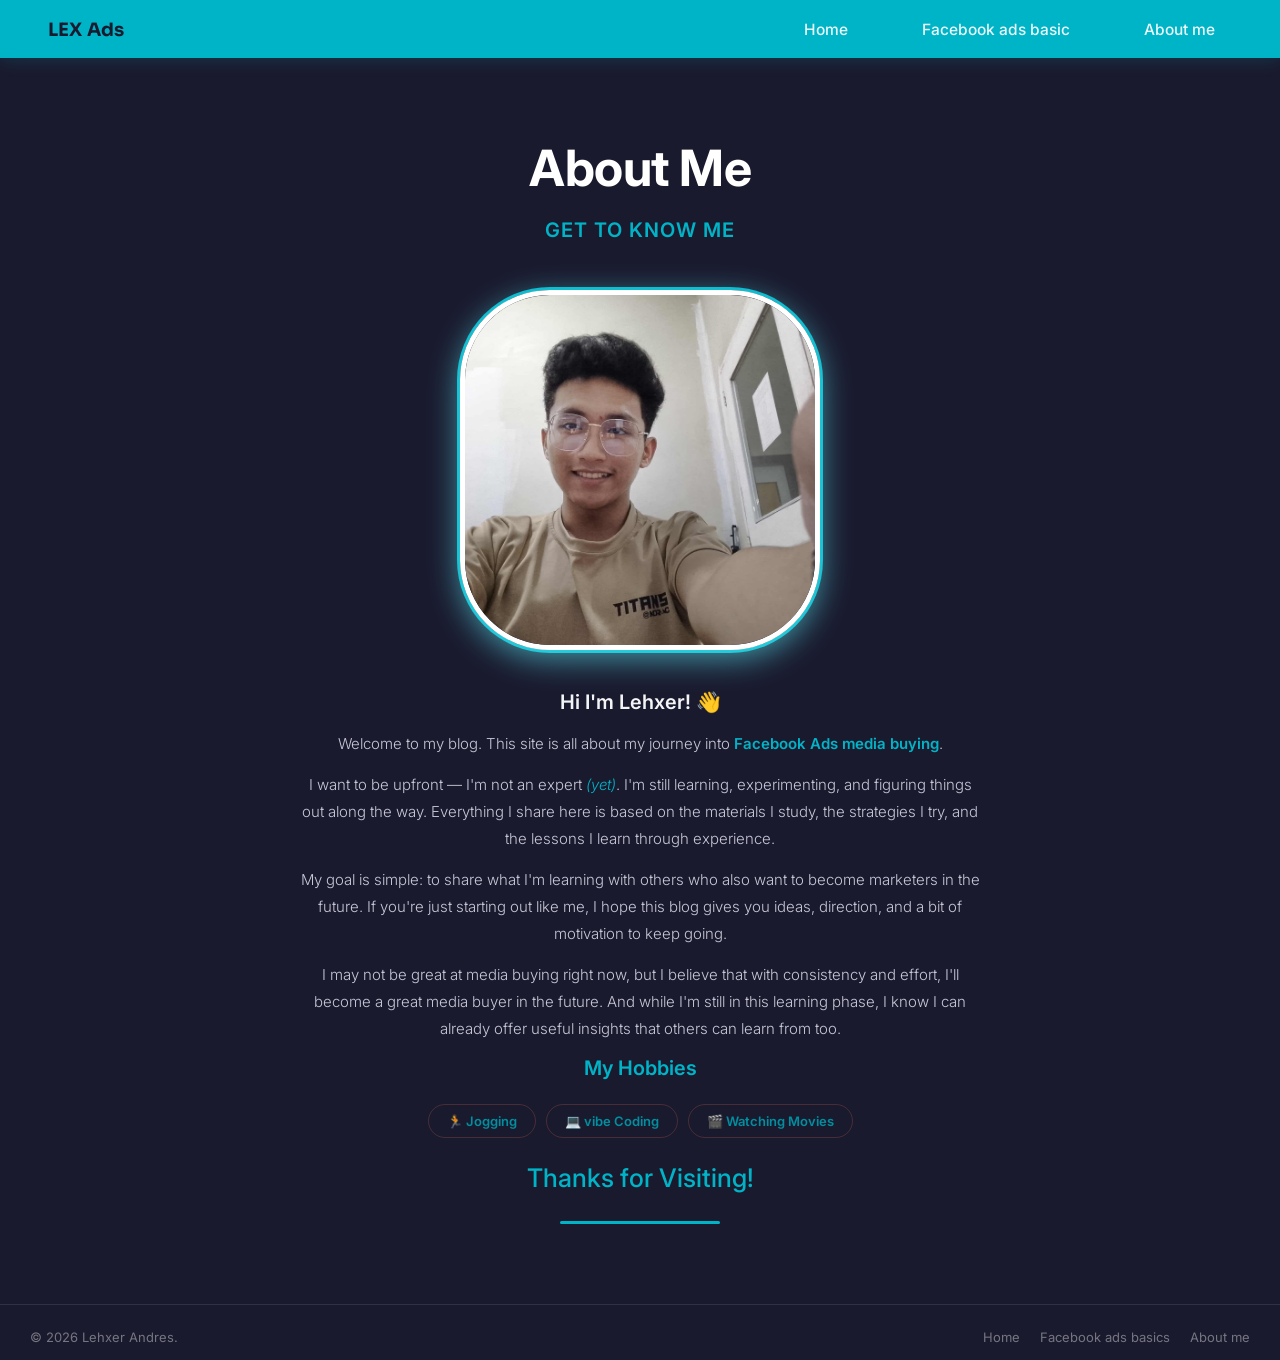
==== 3about.html @ 8c8f79d3 "Add files via upload" ====
<!DOCTYPE html>
<html lang="en">
<head>
  <meta charset="UTF-8" />
  <meta name="viewport" content="width=device-width, initial-scale=1.0"/>
  <title>Facebook Ads Media Buying Blog</title>
  <link rel="stylesheet" href="style.css" />
</head>
<body>

  <!-- NAV -->
<nav>
  <div class="nav-brand">LEX Ads</div>
  
  <input type="checkbox" id="menu-toggle">
  <label for="menu-toggle" class="hamburger">&#9776;</label>
  
  <ul class="nav-links">
    <li><a href="index.html">Home</a></li>
    <li><a href="2page.html">Facebook ads basic</a></li>
    <li><a href="3about.html">About me</a></li>
  </ul>
</nav>


 <section class="about-me">
    <div class="about-me__inner">
      <h2 class="about-me__title">About Me</h2>
      <p class="about-me__eyebrow">Get to know me</p>
 
      <!-- Profile Picture -->
      <div class="about-me__photo-wrap">
        <img
          src="Image/profile.jpg"
          alt="Lehxer profile photo"
          class="about-me__photo"
        />
      </div>
 
      <!-- Text Content -->
      <div class="about-me__content">
        
        <p class="about-me__greeting">Hi I'm Lehxer! 👋</p>
        <p class="about-me__text">
          Welcome to my blog. This site is all about my journey into
          <strong>Facebook Ads media buying</strong>.
        </p>
        <p class="about-me__text">
          I want to be upfront — I'm not an expert <em>(yet)</em>. I'm still learning,
          experimenting, and figuring things out along the way. Everything I share here
          is based on the materials I study, the strategies I try, and the lessons I
          learn through experience.
        </p>
        <p class="about-me__text">
          My goal is simple: to share what I'm learning with others who also want to
          become marketers in the future. If you're just starting out like me, I hope
          this blog gives you ideas, direction, and a bit of motivation to keep going.
        </p>
        <p class="about-me__text">
          I may not be great at media buying right now, but I believe that with
          consistency and effort, I'll become a great media buyer in the future. And
          while I'm still in this learning phase, I know I can already offer useful
          insights that others can learn from too.
        </p>
 
        <!-- Hobbies -->
         <p class="about-me__greeting1">My Hobbies</p>
        <div class="about-me__hobbies">
          <span class="about-me__hobby">🏃 Jogging</span>
          <span class="about-me__hobby">💻 vibe   Coding</span>
          <span class="about-me__hobby">🎬 Watching Movies</span>
        </div>
 
        <p class="about-me__closing">
          Thanks for Visiting!
        </p>
      </div>
 
    </div>
  </section>

<footer>
   <div class="footer-bottom">
      <span>© 2026 Lehxer Andres.</span>
      <div class="footer-bottom-links">
        <a href="index.html">Home</a>
        <a href="2page.html">Facebook ads basics</a>
        <a href="3about.html">About me</a>
      </div>
    </div>
  </div>
</footer>


</body>
</html>
---- style.css ----
@import url('https://fonts.googleapis.com/css2?family=Sora:wght@400;600;700;800&family=Inter:wght@400;500&display=swap');

*, *::before, *::after { box-sizing: border-box; margin: 0; padding: 0; }

:root {
  --teal: #00b4c8;
  --teal-dark: #008fa0;
  --bg: #1a1a2e;
  --bg-hero: #1c1c28;
  --text: #ffffff;
  --text-muted: #c8c8d8;
  --nav-bg: #00b4c8;
}

:root {
  --orange: #00b4c8;
  --orange-dark: #008fa0;
  --navy: #1b1b2f;
  --dark: #2d3142;
  --gray: #6b7280;
  --light-gray: #f3f4f6;
  --border: #e5e7eb;
  --white: #ffffff;
  --text: #1f2937;
  --accent-blue: #00a4bd;
  --accent-purple: #6366f1;
  --accent-green: #00bda5;
}

body {
  font-family: 'Inter', sans-serif;
  background: var(--bg);
  color: var(--text);
  min-height: 100vh;
  overflow-x: hidden;
}

/* ── NAV ── */
nav {
  background: var(--nav-bg);
  display: flex;
  align-items: center;
  justify-content: space-between;
  padding: 0 48px;
  height: 58px;
  position: sticky;
  top: 0;
  z-index: 100;
  box-shadow: 0 2px 16px rgba(0,180,200,0.18);
}

.nav-brand {
  font-family: 'Sora', sans-serif;
  font-weight: 700;
  font-size: 1.15rem;
  color: var(--navy);
  letter-spacing: 0.01em;
}

.nav-links {
  display: flex;
  gap: 40px;
  list-style: none;
}

.nav-links a {
  color: #fff;
  text-decoration: none;
  font-size: 0.97rem;
  font-weight: 500;
  opacity: 0.92;
  transition: all 0.2s; /* Changed from 'opacity' to 'all' to animate the border too */
  
  /* The Border Settings */
  border: 1px solid var(--orange); 
  padding: 8px 16px;     /* Adds space between text and border */
  border-radius: 30px;    /* Optional: rounds the corners */
}

.nav-links a:hover {
  opacity: 1;
  color: var(--orange);
  font-weight: 500;
  background-color: var(--white); /* Slight highlight on hover */
  border-color: var(--orange); /* Change border color on hover */
}


/* Hide the checkbox and hamburger by default (Desktop) */
#menu-toggle, .hamburger {
  display: none;
}

/* Mobile Styles */
@media (max-width: 768px) {
  .hamburger {
    display: block;
    font-size: 1.5rem;
    color: white;
    cursor: pointer;
    z-index: 1001; 
  }

  .nav-links {
  display: flex; 
  flex-direction: column;
  position: fixed; 
  top: 60px; 
  height: calc(100vh - 60px); 
  left: -100%;  
  width: 250px;       
  padding: 40px 30px; 
  gap: 30px;
  transition: left 0.4s ease; 
  z-index: 1000;

  /* --- DARK TRANSLUCENT GLASS EFFECT --- */
  
  /* 1. Use RGBA for the background: 0,0,0 is black. 0.75 is 75% opacity. */
  background-color: rgba(10, 15, 28, 0.75); 
  
  /* 2. The Blur: 15px-20px is usually the "sweet spot" for glass */
  backdrop-filter: blur(20px);
  -webkit-backdrop-filter: blur(20px);

  /* 3. Optional: Add a subtle border to make it pop against the dark page */
  border-right: 1px solid rgba(255, 255, 255, 0.1);
}

  .nav-links a {
    letter-spacing: px;
    text-transform: uppercase;
    font-size: 0.85rem;
    border: none;
    display: block;
    color: white;
    text-decoration: none;
  }

  #menu-toggle:checked ~ .nav-links {
    left: 0; 
  }
}




















/* ── HERO ── */
.hero {
  min-height: calc(100vh - 58px);
  background: var(--bg-hero);
  display: grid;
  grid-template-columns: 1fr 1fr;
  align-items: center;
  padding: 60px 72px 60px 80px;
  gap: 40px;
  position: relative;
  overflow: hidden;
}

/* subtle radial glow */
.hero::before {
  content: '';
  position: absolute;
  inset: 0;
  background:
    radial-gradient(ellipse 60% 70% at 70% 55%, rgba(80,40,160,0.22) 0%, transparent 70%),
    radial-gradient(ellipse 40% 40% at 20% 80%, rgba(0,180,200,0.08) 0%, transparent 60%);
  pointer-events: none;
}

.hero-content {
  position: relative;
  z-index: 2;
  animation: fadeUp 0.8s ease both;
}

@keyframes fadeUp {
  from { opacity: 0; transform: translateY(32px); }
  to   { opacity: 1; transform: translateY(0); }
}

.hero-title {
  font-family: 'Sora', sans-serif;
  font-weight: 1000;
  font-size: clamp(2rem, 5vw, 4rem);
  line-height: 1.13;
  color: #fff;
  margin-bottom: 20px;
  margin-top: 70px;
  letter-spacing: -0.01em;
}

.hero-desc {
  font-size: clamp(1rem, 2.5vw, 1.25rem);
  text-align: justify;
  line-height: 1.65;
  color: var(--text-muted);
  max-width: 620px;
  margin: 50px 10px 50px 10px;

}

.btn-learn {
  display: inline-block;
  background: var(--teal);
  color: #fff;
  font-family: 'Inter', sans-serif;
  font-size: 1rem;
  font-weight: 500;
  padding: 10px 30px;
  margin-left: 10px;
  border-radius: 40px;
  text-decoration: none;
  border: none;
  cursor: pointer;
  transition: background 0.22s, transform 0.18s, box-shadow 0.22s;
  box-shadow: 0 4px 24px rgba(0,180,200,0.28);
}

.btn-learn:hover {
  background: var(--teal-dark);
  transform: translateY(-2px);
  box-shadow: 0 8px 32px rgba(0,180,200,0.38);
}

/* ── HERO IMAGE ── */
.hero-image {
  position: relative;
  z-index: 2;
  display: flex;
  justify-content: center;
  align-items: center;
  animation: fadeUp 0.9s 0.15s ease both;
}

/* Decorative phone + social icons illustration */
.phone-wrapper {
  position: relative;
  width: 360px;
  height: 420px;
}

/* Phone body */
.phone {
  position: absolute;
  bottom: 0;
  left: 50%;
  transform: translateX(-50%) perspective(900px) rotateX(6deg) rotateY(-8deg);
  width: 200px;
  height: 340px;
  background: linear-gradient(145deg, #2a2060 0%, #1a1040 60%, #0d0820 100%);
  border-radius: 28px;
  box-shadow:
    0 32px 80px rgba(0,0,0,0.7),
    0 0 0 2px rgba(120,80,255,0.25),
    inset 0 0 30px rgba(80,40,180,0.15);
  overflow: hidden;
}

.phone::before {
  content: '';
  position: absolute;
  top: 0; left: 0; right: 0;
  height: 2px;
  background: linear-gradient(90deg, transparent, rgba(120,80,255,0.6), transparent);
}

.phone-screen {
  position: absolute;
  inset: 12px;
  border-radius: 20px;
  background: linear-gradient(160deg, #2d1b8a 0%, #1a0d60 40%, #0f0840 100%);
  overflow: hidden;
}

.phone-screen-glow {
  position: absolute;
  inset: 0;
  background: radial-gradient(ellipse at 50% 30%, rgba(100,60,255,0.4), transparent 70%);
}

/* Social icon blobs */
.icon-blob {
  position: absolute;
  border-radius: 26%;
  display: flex;
  align-items: center;
  justify-content: center;
  font-size: 1.5rem;
  font-weight: 900;
  color: #fff;
  box-shadow: 0 8px 32px rgba(0,0,0,0.5);
  animation: float 4s ease-in-out infinite;
}



@keyframes float {
  0%, 100% { transform: translateY(0) rotate(var(--rot, 0deg)); }
  50%       { transform: translateY(-10px) rotate(var(--rot, 0deg)); }
}

/* Individual blobs */
.blob-ig-main {
  --rot: -10deg;
  width: 110px; height: 110px;
  background: linear-gradient(135deg, #f9ce34, #ee2a7b, #6228d7);
  top: 30px; left: 50px;
  animation-delay: 0s;
  font-size: 3rem;
}

.blob-fb-main {
  --rot: 6deg;
  width: 90px; height: 90px;
  background: linear-gradient(135deg, #1877f2, #0a5dc2);
  top: 60px; right: 30px;
  animation-delay: 0.6s;
  font-size: 2.2rem;
}

.blob-fb-sm {
  --rot: -6deg;
  width: 70px; height: 70px;
  background: linear-gradient(135deg, #1877f2, #0a5dc2);
  top: 160px; right: 5px;
  animation-delay: 1s;
  font-size: 1.6rem;
}

.blob-ig-sm {
  --rot: 12deg;
  width: 60px; height: 60px;
  background: linear-gradient(135deg, #f9ce34, #ee2a7b, #6228d7);
  top: 220px; right: 50px;
  animation-delay: 1.4s;
  font-size: 1.3rem;
}

.blob-tw {
  --rot: -8deg;
  width: 60px; height: 60px;
  background: linear-gradient(135deg, #1da1f2, #0d7abf);
  top: 260px; right: 0px;
  animation-delay: 0.8s;
  font-size: 1.2rem;
}

/* small accent dots */
.dot {
  position: absolute;
  border-radius: 50%;
  animation: float 3s ease-in-out infinite;
}

.dot-r { width: 18px; height: 18px; background: #e63a5a; }
.dot-b { width: 14px; height: 14px; background: #4a90e2; }
.dot-o { width: 12px; height: 12px; background: #f7931e; }

.dot-1 { top: 10px; right: 110px; animation-delay: 0.3s; }
.dot-2 { top: 140px; left: 20px; animation-delay: 1.2s; }
.dot-3 { top: 300px; left: 30px; animation-delay: 0.7s; }
.dot-4 { top: 80px; right: 10px; animation-delay: 1.8s; }



@media (max-width: 768px) {
  .hero-desc {
  text-align: center;
  }
}












/* ------------------ Main Page Styles ------------------ */



.container {
  max-width: 1200px;
  margin: 0 auto;
  padding: 0 24px;
}

/* ===== FEATURED SECTION ===== */
.featured-section { padding: 56px 0 40px; }
.section-header {
  display: flex;
  justify-content: space-between;
  align-items: baseline;
  margin-bottom: 32px;
}
.section-title {
  font-size: 22px;
  font-weight: 700;
  color: var(--white);
  letter-spacing: -0.3px;
}
.see-all {
  color: var(--orange);
  font-size: 15px !important;
  font-weight: 600 !important;
  display: flex;
  align-items: center;
  gap: 6px;
  transition: all 0.25s ease;
  text-decoration: none;
}

.see-all:hover {
  gap: 10px;
  color: var(--orange-dark);   /* Optional: make it slightly darker on hover */
}

/* Featured hero card */
.featured-grid {
  display: grid;
  grid-template-columns: 1.4fr 1fr;
  gap: 32px;
  margin-bottom: 48px;
}
@media (max-width: 768px) { .featured-grid { grid-template-columns: 1fr; } }

.card-featured {
  border-radius: 14px;
  overflow: hidden;
  border: 1px solid var(--border);
  transition: transform .25s, box-shadow .25s;
  background: white;
}
.card-featured:hover { transform: translateY(-4px); box-shadow: 0 16px 40px rgba(0,0,0,.1); }
.card-featured-img {
  height: 220px;           /* Change this to control image height */
  overflow: hidden;
  position: relative;
}

.card-featured-img img {
  width: 100%;
  height: 100%;
  object-fit: cover;       /* Makes the image fill the area nicely without distortion */
  display: block;
}

/* Optional: Nice hover effect */
.card-featured:hover .card-featured-img img {
  transform: scale(1.05);
  transition: transform 0.4s ease;
}

.card-body { padding: 24px; }
.card-tag {
  display: inline-block;
  font-size: 11px;
  font-weight: 700;
  letter-spacing: 1px;
  text-transform: uppercase;
  color: var(--orange);
  margin-bottom: 10px;
}
.card-title {
  font-size: 20px;
  font-weight: 700;
  color: var(--navy);
  line-height: 1.35;
  margin-bottom: 10px;
  letter-spacing: -0.3px;
}

.card-title a {
  text-decoration: none;
  color: inherit; /* Keeps your original title color */
}



.card-featured .card-title { font-size: 24px; }
.card-excerpt {
  color: var(--gray);
  font-size: 14px;
  line-height: 1.65;
  margin-bottom: 16px;
  font-weight: 300;
}
.card-meta {
  display: flex;
  align-items: center;
  gap: 10px;
  font-size: 12px;
  color: var(--gray);
}
.avatar {
  width: 30px; height: 30px;
  border-radius: 50%;
  display: flex; align-items: center; justify-content: center;
  font-size: 13px;
  font-weight: 700;
  color: white;
  flex-shrink: 0;
}

/* Side stack */
.side-stack { display: flex; flex-direction: column; gap: 20px; }
.card-small {
  display: flex;
  gap: 16px;
  padding: 18px;
  border: 1px solid var(--border);
  border-radius: 12px;
  background: white;
  transition: transform .2s, box-shadow .2s;
  cursor: pointer;
}
.card-small:hover { transform: translateY(-2px); box-shadow: 0 8px 24px rgba(0,0,0,.07); }

.card-small-thumb {
  width: 80px;
  height: 80px;
  border-radius: 8px;
  flex-shrink: 0;
  overflow: hidden; /* This clips the image to the border-radius */
  display: block;   /* Remove flex centering if using an image */
}

.card-small-thumb img {
  width: 100%;
  height: 100%;
  object-fit: cover; /* This is the magic property for cropping images nicely */
  display: block;
}

.card-small-body { flex: 1; }
.card-small-body .card-tag { margin-bottom: 6px; }
.card-small-body .card-title { font-size: 14px; line-height: 1.4; margin-bottom: 6px; }
.card-small-body .card-meta { font-size: 11px; }




/* ===== ARTICLE GRID ===== */


.articles-section { padding: 56px 0; }
.scroll-wrapper {
  position: relative;
  margin-top: 20px;
}

.articles-grid {
    display: flex;
  gap: 20px;
  overflow-x: auto;
  scroll-behavior: smooth;
  padding: 10px;         /* Hide scrollbar on Firefox */
}

.articles-grid::-webkit-scrollbar {
  display: none;                   /* Hide scrollbar on Chrome/Safari */
}

.scroll-btn {
  position: absolute;
  top: 50%;
  transform: translateY(-50%);
  width: 48px;
  height: 48px;
  background: white;
  border: 0px solid #e2e8f0;
  border-radius: 50%;
  font-size: 20px;
  color: #64748b;
  cursor: pointer;
  z-index: 10;
  box-shadow: 0 4px 15px rgba(0, 0, 0, 0.1);
  transition: all 0.3s ease;
  display: flex;
  align-items: center;
  justify-content: center;
}

.scroll-btn:hover {
  background: var(--orange);
  color: transparent;
  border-color: var(--orange);
  transform: translateY(-50%) scale(1.08);
}

.scroll-left {
  display: none;
  background: transparent;
  left: -20px;
}

.scroll-right {
  display: none;
  background: transparent;
  right: -20px;
}

/* Optional: Make cards a fixed width for better horizontal scroll */
.card-article {
  min-width: 260px;
  flex: 0 0 auto; /* 🔥 IMPORTANT */
}



@media (max-width: 900px) { .articles-grid { grid-template-columns: repeat(2, 1fr); } }
@media (max-width: 560px) { .articles-grid { grid-template-columns: 1fr; } }

.card-article {
  border: 1px solid var(--border);
  border-radius: 12px;
  overflow: hidden;
  background: white;
  transition: transform .25s, box-shadow .25s;
  cursor: pointer;
}
.card-article:hover { transform: translateY(-4px); box-shadow: 0 12px 32px rgba(0,0,0,.09); }

.card-article-img {
  height: 220px;           /* Change this to control image height */
  overflow: hidden;
  position: relative;
}

.card-article-img img {
  width: 100%;
  height: 100%;
  object-fit: cover;       /* Makes the image fill the area nicely without distortion */
  display: block;
}

.card-article:hover .card-article-img img {
  transform: scale(1.05);
  transition: transform 0.4s ease;
}

.card-article .card-body { padding: 20px;
width: 300px; }
.card-article .card-title { font-size: 16px; margin-bottom: 8px; }
.card-article .card-excerpt {
  font-size: 13px;
  margin-bottom: 14px;
  display: -webkit-box;
  -webkit-line-clamp: 3;
  line-clamp: 3;
  -webkit-box-orient: vertical;
  overflow: hidden;
}

/* ===== CATEGORY SECTIONS ===== */
.category-block { padding: 48px 0; border-top: 1px solid var(--border); }
.category-header { display: flex; align-items: center; gap: 14px; margin-bottom: 28px; }
.category-dot { width: 12px; height: 12px; border-radius: 50%; }
.category-label { font-size: 20px; font-weight: 700; color: var(--white); letter-spacing: -0.3px; }

.see-all {
  color: var(--orange);
  font-size: 20px;
  font-weight: 600;
  text-decoration: none;
  margin-left: auto;            /* This pushes "See all" to the right */
  white-space: nowrap;
  display: flex;
  align-items: center;
  gap: 6px;
  transition: gap 0.3s ease;
}

.see-all:hover {
  gap: 10px;
}



.footer-bottom {
  border-top: 1px solid rgba(255,255,255,.1);
  padding: 24px 30px 15px;
  
  display: flex;
  justify-content: space-between;
  align-items: center;
  font-size: 13px;                    /* Slightly better than 12px */
  color: rgba(255,255,255,.4);
  flex-wrap: wrap;                    /* Allows wrapping on small screens */
  gap: 16px;                          /* Adds space when wrapping */
}

.footer-bottom-links {
  display: flex;
  gap: 20px;
  flex-wrap: wrap;                    /* Links can wrap if needed */
}

.footer-bottom-links a {
  color: rgba(255,255,255,.4);
  text-decoration: none;
  transition: color 0.2s ease;
}

.footer-bottom-links a:hover {
  color: white;
}

/* ====================== RESPONSIVE ====================== */

@media (max-width: 768px) {
  .footer-bottom {
    flex-direction: column;           /* Stack vertically on tablets & mobile */
    text-align: center;
    gap: 20px;
    padding-top: 20px;
  }

  .footer-bottom-links {
    gap: 16px;
    justify-content: center;
  }
}

@media (max-width: 480px) {
  .footer-bottom {
    font-size: 12px;
  }
  
  .footer-bottom-links {
    gap: 14px;
  }
}

















/* ── RESPONSIVE ── */
@media (max-width: 900px) {
  nav { padding: 0 24px; }
  .nav-links { gap: 20px; }

  .hero {
    grid-template-columns: 1fr;
    padding: 48px 28px;
    text-align: center;
  }

  .hero-desc { max-width: 100%; }
  .hero-image { justify-content: center; }
  .phone-wrapper { width: 280px; height: 340px; }
  .blob-ig-main { width: 80px; height: 80px; font-size: 2.2rem; }
  .blob-fb-main { width: 66px; height: 66px; font-size: 1.7rem; }
}


/* ===== LOAD MORE ===== */
.load-more-wrap { text-align: center; padding: 32px 0 56px; }
.load-more-btn {

  display: inline-block; /* Add this */
  text-decoration: none;
  border: 2px solid var(--orange);
  color: var(--orange);
  background: none;
  padding: 15px 50px;
  margin-bottom: 50px;
  border-radius: 50px;
  font-size: 20px;
  font-weight: 600;
  cursor: pointer;
  font-family: inherit;
  transition: all .2s;
}
.load-more-btn:hover { background: var(--orange); color: white; }








/* ====================== 2 Page ====================== */
/* ====================== 2 Page ====================== */
/* ====================== 2 Page ====================== */
/* ====================== 2 Page ====================== */
/* ====================== 2 Page ====================== */
/* ====================== 2 Page ====================== */


/* ===== HERO ===== */
.hero2 {
  background: var(--border);
  padding: 200px 24px 200px;
  text-align: center;
  border-bottom: 1px solid var(--border);
}


.hero2 h1 {
  font-size: clamp(40px, 5vw, 54px);
  font-weight: 700;
  line-height: 1.15;
  color: var(--navy);
  max-width: 680px;
  margin: 0 auto 20px;
  letter-spacing: -1px;
}

.hero2 h1::after {
  content: '';
  display: block;
  width: clamp(20px, 15vw, 1000px);
  height: 4px;
  background: var(--orange);
  margin: 16px auto 0;
}

.hero2 h1 span { color: var(--orange); }
.hero2 p {
  color: var(--navy);
  font-size: clamp(18px, 3vw, 24px);
  max-width: 920px;
  margin: 0 auto 36px;
  font-weight: 300;
}
.hero-search2 {
  display: flex;
  max-width: 480px;
  margin: 0 auto;
  border: 2px solid var(--border);
  border-radius: 8px;
  background: white;
  overflow: hidden;
  transition: border-color .2s;
  box-shadow: 0 4px 20px rgba(0,0,0,.07);
}
.hero-search2:focus-within { border-color: var(--orange); }
.hero-search2 input {
  flex: 1;
  border: none;
  outline: none;
  padding: 14px 18px;
  font-size: 15px;
  font-family: inherit;
  color: var(--text);
}
.hero-search2 button {
  background: var(--orange);
  border: none;
  color: white;
  padding: 0 22px;
  cursor: pointer;
  font-size: 16px;
  transition: background .2s;
}
.hero-search2 button:hover { background: var(--orange-dark); }







.section-title-2page {
  display: block;  /* Headers are blocks by default, but let's be sure */
  width: 100%;
  margin-top: -20px;
  font-size: clamp(28px, 5vw, 40px);
  font-weight: 700;
  text-align:left;
  color: var(--white);
  letter-spacing: 1.3px;
  border-bottom: 4px solid var(--orange); /* Change color to match your brand */
  padding-bottom: 8px; /* Space between text and line */
  margin-bottom: 20px;
}






/* ===== SECTION WRAPPER ===== */
.about-me {
  padding: 80px 24px;
  background: var(-);
}
 
.about-me__inner {
  max-width: 860px;
  margin: 0 auto;
  display: flex;
  flex-direction: column;
  align-items: center;
  gap: 40px;
}
 
/* ===== PHOTO ===== */
.about-me__photo-wrap {
  display: flex;
  flex-direction: column;
  align-items: center;
  gap: 14px;
}
 
.about-me__photo {
  width: 360px;
  height: 360px;
  border-radius: 25%;
  object-fit: cover;
  border: 5px solid var(--white);
  box-shadow: 0 8px 32px rgba(91, 238, 248, 0.623), 0 0 0 3px var(--orange);
  transition: transform 0.3s ease, box-shadow 0.3s ease;
}
 
.about-me__photo:hover {
  transform: scale(1.05);
  box-shadow: 0 12px 40px rgba(255, 122, 89, 0.35), 0 0 0 3px var(--orange);
}
 
.about-me__badge {
  display: inline-block;
  background: var(--orange-light);
  color: var(--orange-dark);
  font-size: 12px;
  font-weight: 600;
  letter-spacing: 0.5px;
  padding: 5px 16px;
  border-radius: 20px;
  border: 1px solid rgba(255, 122, 89, 0.2);
}

 
/* ===== CONTENT ===== */
.about-me__content {
  text-align: center;
  max-width: 680px;
}
 
.about-me__eyebrow {
  font-size: clamp(15px, 2vw, 20px);
  font-weight: 600;
  letter-spacing: 1px;
  text-transform: uppercase;
  color: var(--orange);
  margin-bottom: 8px;
  margin-top: -30px;
}
 
.about-me__title {
  font-size: clamp(28px, 5vw, 50px);
  font-weight: 700;
  color: var(--white);
  letter-spacing: -0.5px;
  margin-bottom: 10px;
}
 
.about-me__greeting {
  font-size: 20px;
  font-weight: 600;
  color: var(--light-gray);
  margin-bottom: 16px;
}
 
.about-me__text {
  font-size: 15px;
  line-height: 1.8;
  color: var(--text-muted);
  font-weight: 300;
  margin-bottom: 14px;
}
 
.about-me__text strong {
  color: var(--orange);
  font-weight: 600;
}
 
.about-me__text em {
  font-style: italic;
  color: var(--nav-bg);
}
 
/* ===== HOBBIES ===== */
.about-me__hobbies {
  display: flex;
  justify-content: center;
  flex-wrap: wrap;
  gap: 10px;
  margin: 24px 0;
}
 
.about-me__hobby {
  display: inline-flex;
  align-items: center;
  gap: 6px;
  background: var(--orange-light);
  color: var(--orange-dark);
  font-size: 13px;
  font-weight: 600;
  padding: 8px 18px;
  border-radius: 30px;
  border: 1px solid rgba(255, 122, 89, 0.2);
  transition: all 0.2s ease;
  cursor: default;
}

.about-me__greeting1 {
  font-size: 20px;
  font-weight: 600;
  color: var(--nav-bg);
  margin-bottom: 16px;
}
 
.about-me__hobby:hover {
  background: var(--orange);
  color: var(--white);
  transform: translateY(-2px);
  box-shadow: 0 6px 16px rgba(255, 122, 89, 0.25);
}
 
/* ===== CLOSING ===== */
.about-me__closing {
  font-size: clamp(25px, 2vw, 50px);
  font-weight: 500;
  color: var(--teal);
  margin-top: 8px;
}
 
/* ===== DIVIDER LINE ===== */
.about-me__content::after {
  content: '';
  display: block;
  width: 160px;
  height: 3px;
  background: var(--orange);
  border-radius: 4px;
  margin: 28px auto 0;
}
 
/* ===== RESPONSIVE ===== */
@media (max-width: 600px) {
  .about-me {
    padding: 56px 20px;
  }
 
  .about-me__photo {
    width: 330px;
    height: 330px;
  }
 
  .about-me__title {
    font-size: 28px;
  }
 
  .about-me__text {
    font-size: 14px;
  }
}
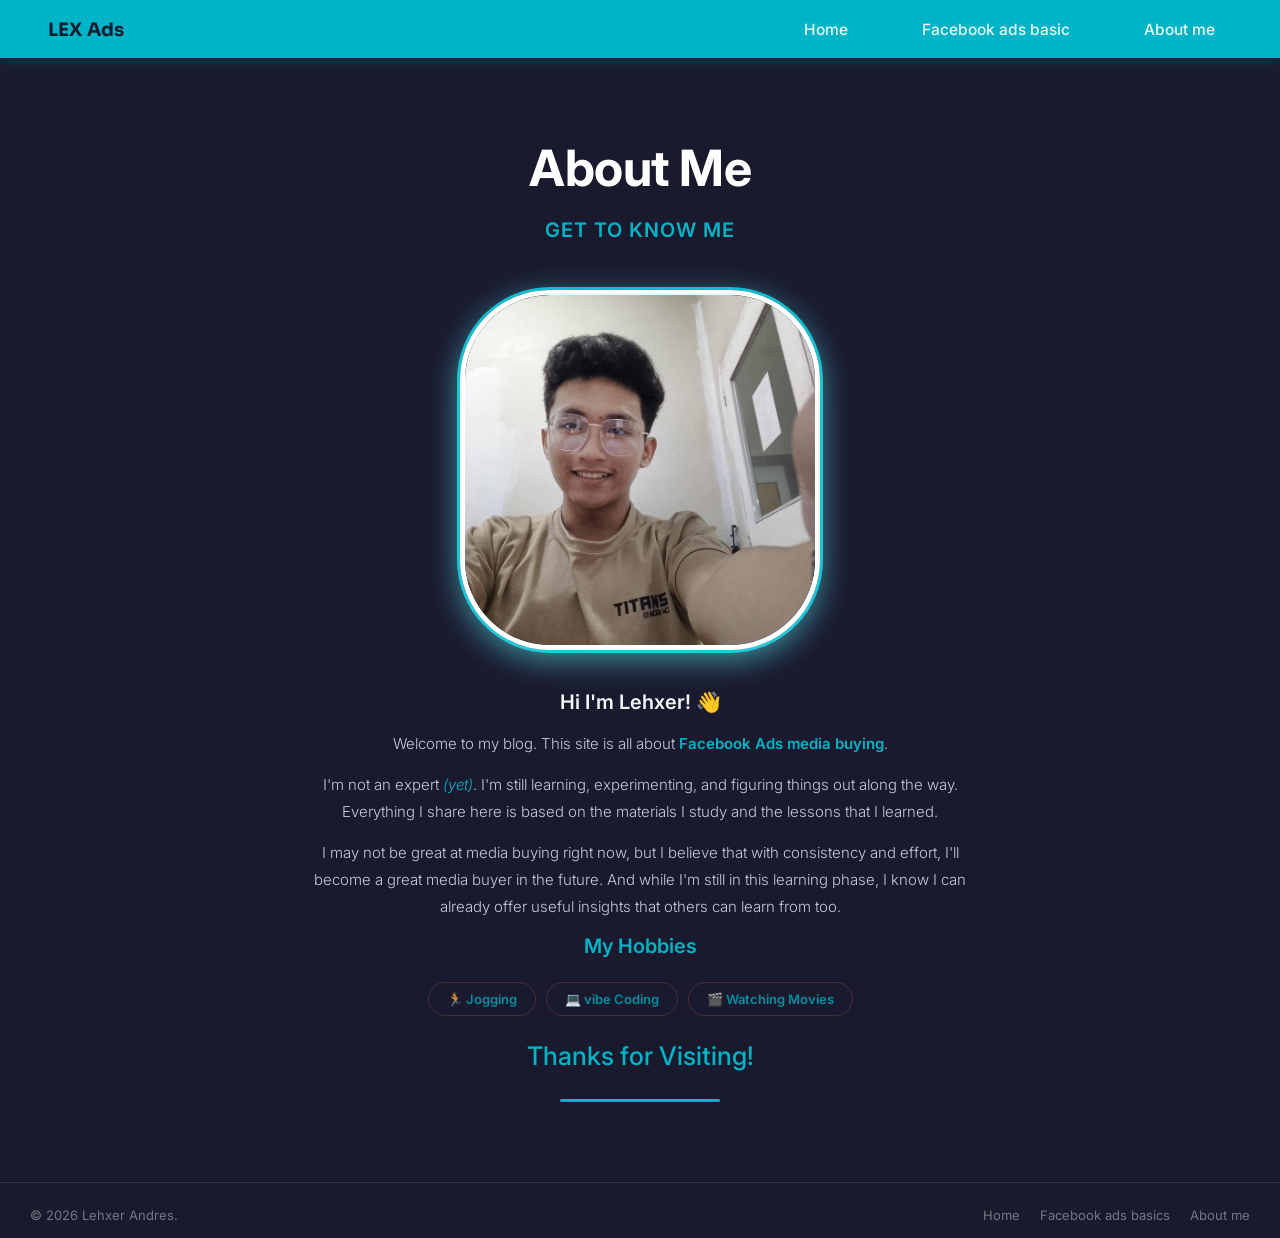
==== commit 643dd29f: "Fix HTML structure and content in 3about.html" ====
--- a/3about.html
+++ b/3about.html
@@ -42,19 +42,16 @@
         
         <p class="about-me__greeting">Hi I'm Lehxer! 👋</p>
         <p class="about-me__text">
-          Welcome to my blog. This site is all about my journey into
+          Welcome to my blog. This site is all about
           <strong>Facebook Ads media buying</strong>.
         </p>
         <p class="about-me__text">
-          I want to be upfront — I'm not an expert <em>(yet)</em>. I'm still learning,
+          I'm not an expert <em>(yet)</em>. I'm still learning,
           experimenting, and figuring things out along the way. Everything I share here
-          is based on the materials I study, the strategies I try, and the lessons I
-          learn through experience.
+          is based on the materials I study and the lessons that I
+          learned.
         </p>
         <p class="about-me__text">
-          My goal is simple: to share what I'm learning with others who also want to
-          become marketers in the future. If you're just starting out like me, I hope
-          this blog gives you ideas, direction, and a bit of motivation to keep going.
         </p>
         <p class="about-me__text">
           I may not be great at media buying right now, but I believe that with
@@ -93,4 +90,4 @@
 
 
 </body>
-</html>+</html>
